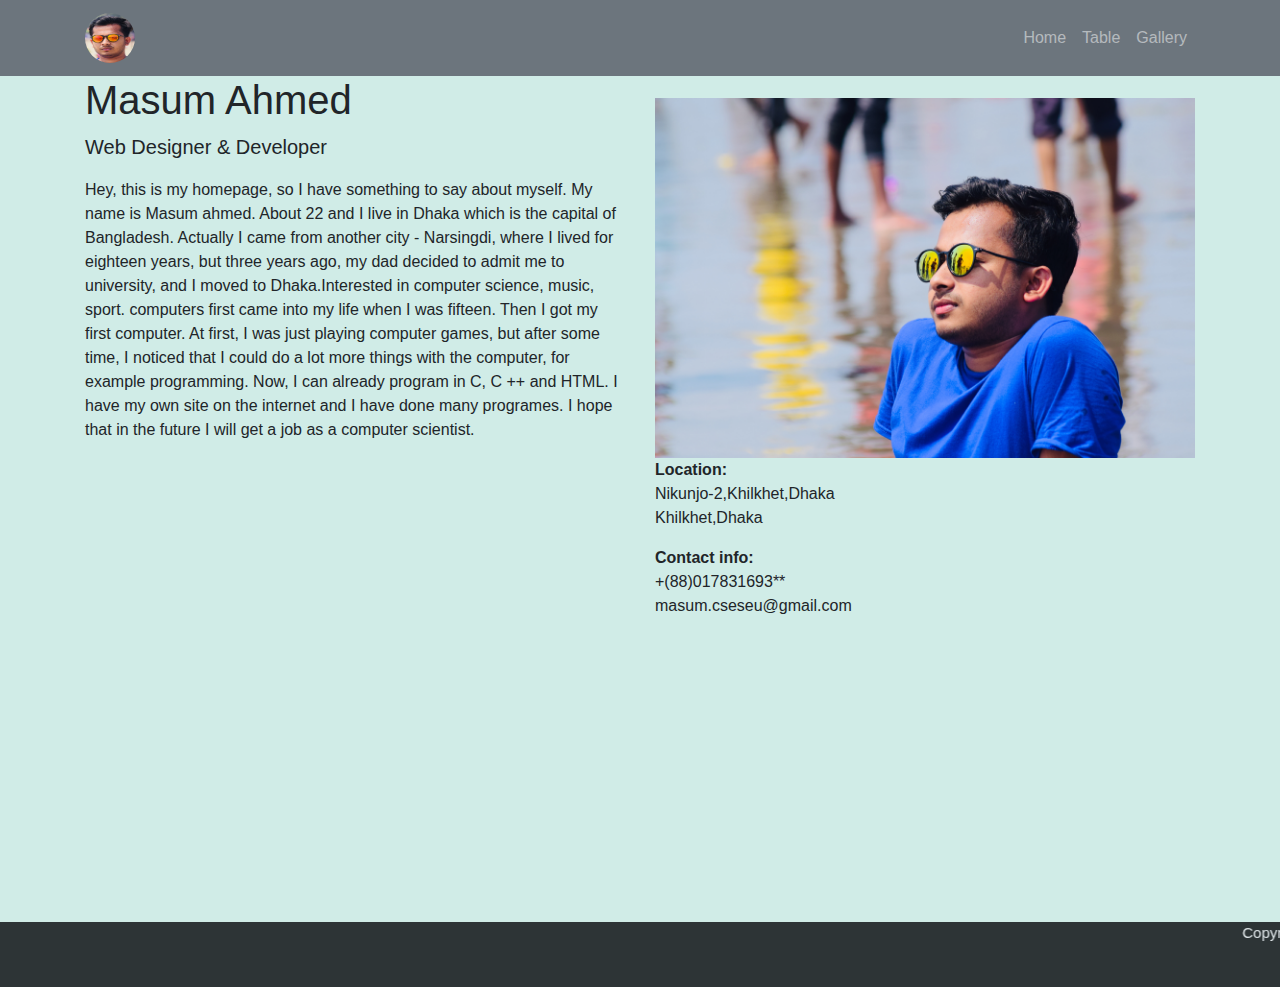
==== index.html @ 756117b2 "Update index.html" ====
<!DOCTYPE html>
<html>
<head>
	<title>Welcome to this page</title>
	<link rel="stylesheet" type="text/css" href="css/bootstrap.min.css">
	<link rel="stylesheet" type="text/css" href="css/style.css">

</head>
</head>
<body>
	<nav class="navbar navbar-expand-sm navbar-dark bg-secondary">
		<div class="container">
  	
    <a class="navbar-brand" href="#">
  	<img src="image/logo/logo.JPG">
  </a>
  <button class="navbar-toggler" type="button" data-toggle="collapse" data-target="#navbarSupportedContent" aria-controls="navbarSupportedContent" aria-expanded="false" aria-label="Toggle navigation">
    <span class="navbar-toggler-icon"></span>
  </button>

  <div class="collapse navbar-collapse" id="navbarSupportedContent">
    <ul class="navbar-nav ml-auto">
      <li class="nav-item">
        <a class="nav-link" href="index.html">Home <span class="sr-only">(current)</span></a>
      </li>
      <li class="nav-item">
        <a class="nav-link" href="table.html">Table</a>
      </li>
      <li class="nav-item">
        <a class="nav-link" href="gallery.html" tabindex="-1" aria-disabled="true">Gallery</a>
      </li>
    </ul>
  </div>
</div>
</nav>
<section class="banner-area">
        <div class="container">
          <div class="row fullscreen align-items-center justify-content-between">
            <div class="col-lg-6 col-md-6 banner-left">
              
              <h1>Masum Ahmed</h1>
               <p class="lead mb-3">Web Designer &amp; Developer</p>
              <p>
                Hey, this is my homepage, so I have something to say about myself. My name is Masum ahmed. About 22 and I live in Dhaka which is the capital of Bangladesh. Actually I came from another city - Narsingdi, where I lived for eighteen years, but three years ago, my dad decided to admit me to university, and I moved to Dhaka.Interested in computer science, music, sport. computers first came into my life when I was fifteen. Then I got my first computer. At first, I was just playing computer games, but after some time, I noticed that I could do a lot more things with the computer, for example programming. Now, I can already program in C, C ++ and HTML. I have my own site on the internet and I have done many programes. I hope that in the future I will get a job as a computer scientist.
              </p>
              
            </div>
            <div class="col-lg-6 col-md-6 banner-right d-flex align-self-end">
              <img class="img-fluid" src="image/home/home.JPG" alt="">
            </div>
          </div>
        </div>          
      </section>

       <section id="Contact">
    <div class="container">
      <div class="row">
        <div class="col-md-3">
          </div>
           <div class="col-md-3 contact-item-1">    
            <p></p>
          </div>

          <div class="col-md-5  contact-items">
            <div>
              <p><b>Location:</b><br>
              Nikunjo-2,Khilkhet,Dhaka</br>
              Khilkhet,Dhaka</p>
            </div>
            <div>
              <p><b>Contact info:</b><br>
              +(88)017831693**</br>
                masum.cseseu@gmail.com</p>
            </div>
            
          </div>
        </div>
    </div>
  </section>
</br>
</br>
</br>
</br>
</br>
</br>
</br>
</br>
</br>
</br>
</br>
</br>

    <div class="copyright text-center">
     <marquee> <p>Copyright © 2019 All Rights Reserved. Designed By Masum Ahmed</p></marquee>
    </div>



	<script type="text/javascript " src="js/jquery-3.4.1.min.js"></script>
	<script type="text/javascript" src="js/popper.min.js"></script>
	<script type="text/javascript" src="js/bootstrap.min.js"></script>

</body>
</html>
---- css/style.css ----
.navbar-brand img{
	height: 50px;
	width: 50px;
	border-radius: 50%;
}
body{
	background-color:#D0ECE7;
}
  background-color: #2d3436;
  padding: 110px 0px 80px;
}
#Contact{
  background-color: #2d3436;
  padding: 110px 0px 80px;
}
#Contact .contact-item-1{}
#Contact .contact-item-1 p{

  font-family: 'Oswald', sans-serif;
  font-size: 18px;
  font-weight: 400;
  color: #dfe6e9;
  margin-top: 50px;
}
#Contact .contact-items .contact-link{
  display: -webkit-flex;
  display: -moz-flex;
  display: -ms-flex;
  display: -o-flex;
  display: flex;
  /*justify-content: center;*/
  /*align-items: center;*/

}

.copyright{
  background: #2d3436 ;
  color: #dfe6e9;
  font-size: 15px;
  padding-bottom: 20px;
}
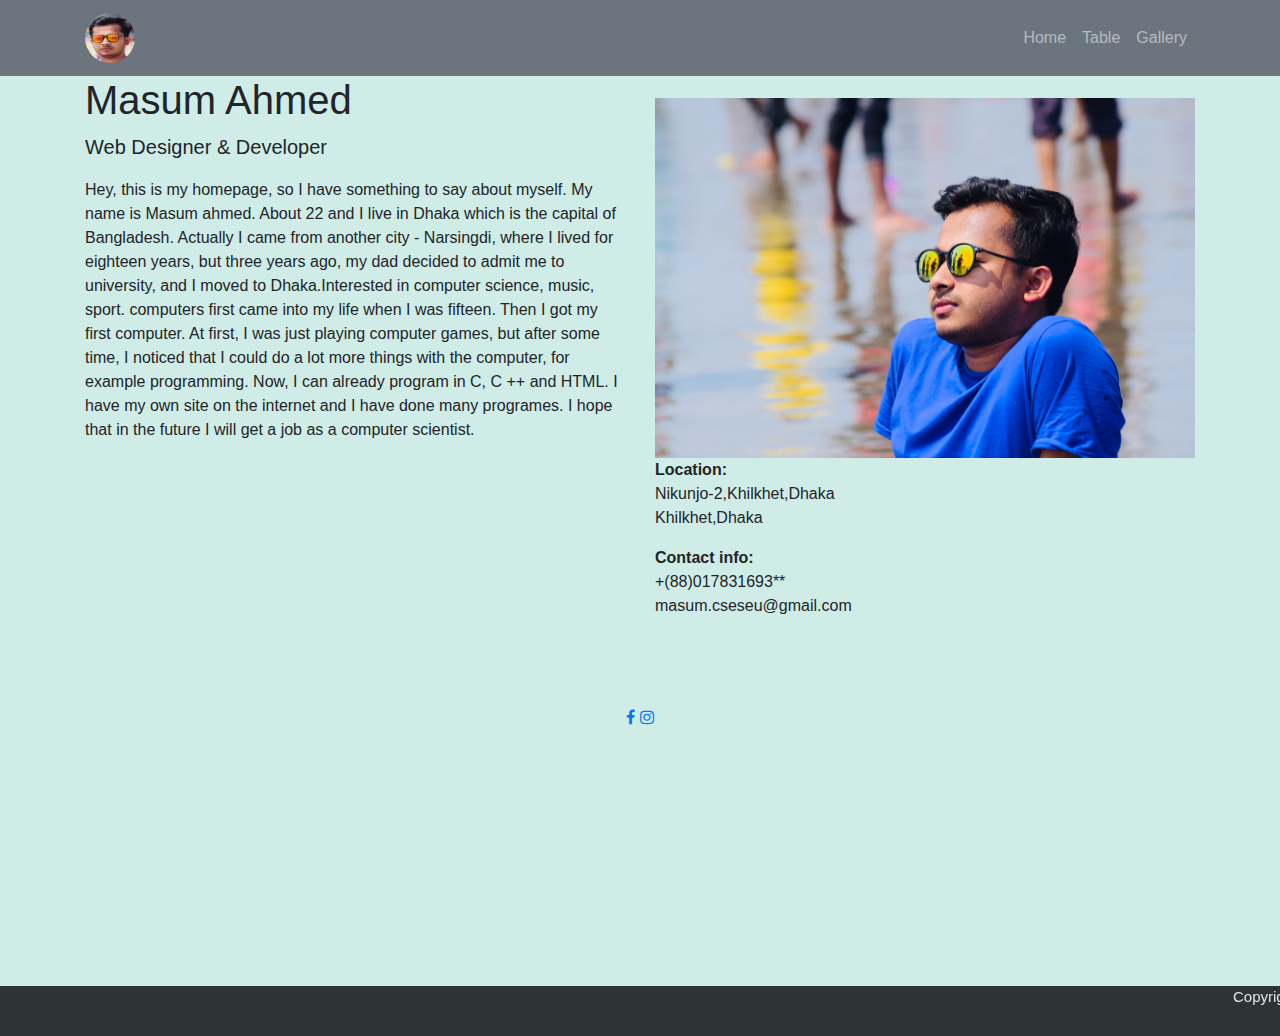
==== commit 88f5d058: "Update index.html" ====
--- a/index.html
+++ b/index.html
@@ -80,6 +80,13 @@
 </br>
 </br>
 </br>
+<!--social media link-->
+  <link rel="stylesheet" href="https://cdnjs.cloudflare.com/ajax/libs/font-awesome/4.7.0/css/font-awesome.min.css">
+
+<!-- Add font awesome icons -->
+<p align="center"><a href="https://www.facebook.com/masum.seu" class="fa fa-facebook" align="center"></a>
+  <a href="https://www.instagram.com/masum.83/" class="fa fa-instagram"></a></p>
+<br>
 </br>
 </br>
 </br>
@@ -89,6 +96,9 @@
 </br>
 </br>
 </br>
+
+
+
 
     <div class="copyright text-center">
      <marquee> <p>Copyright © 2019 All Rights Reserved. Designed By Masum Ahmed</p></marquee>
--- a/css/style.css
+++ b/css/style.css
@@ -37,5 +37,62 @@
   background: #2d3436 ;
   color: #dfe6e9;
   font-size: 15px;
-  padding-bottom: 20px;
+  padding-bottom: 5px;
 }
+
+.contact-section h5{
+  text-align: center;
+  font-size: 35px;
+  letter-spacing: 4px;
+  font-weight: 100;
+  font-family: 'Century Gothic',sans-serif;
+  color: #bfbebb;
+}
+.border{
+  width: 100px;
+  height: 5px;
+  background: #bfbebb;
+  margin: 40px auto;
+}
+
+.contact-form{
+  max-width: 700px;
+  margin: auto;
+  padding: 0 10px;
+  overflow: hidden;
+}
+
+.contact-form-text{
+  display: block;
+  width: 100%;
+  box-sizing: border-box;
+  margin: 16px 0;
+  border: 0;
+  background: #022;
+  padding: 20px 40px;
+  outline: none;
+  color: #bfbebb;
+  transition: 0.5s;
+}
+.contact-form-text:focus{
+  box-shadow: 0 0 10px 4px #bfbebb;
+}
+textarea.contact-form-text{
+  resize: none;
+  height: 120px;
+}
+.contact-form-btn{
+  float: right;
+  border: 0;
+  background: #022;
+  color: #fff;
+  padding: 12px 50px;
+  border-radius: 20px;
+  cursor: pointer;
+  transition: 0.5s;
+}
+.contact-form-btn:hover{
+  background: #bfbebb;
+  color: #0009;
+}
+
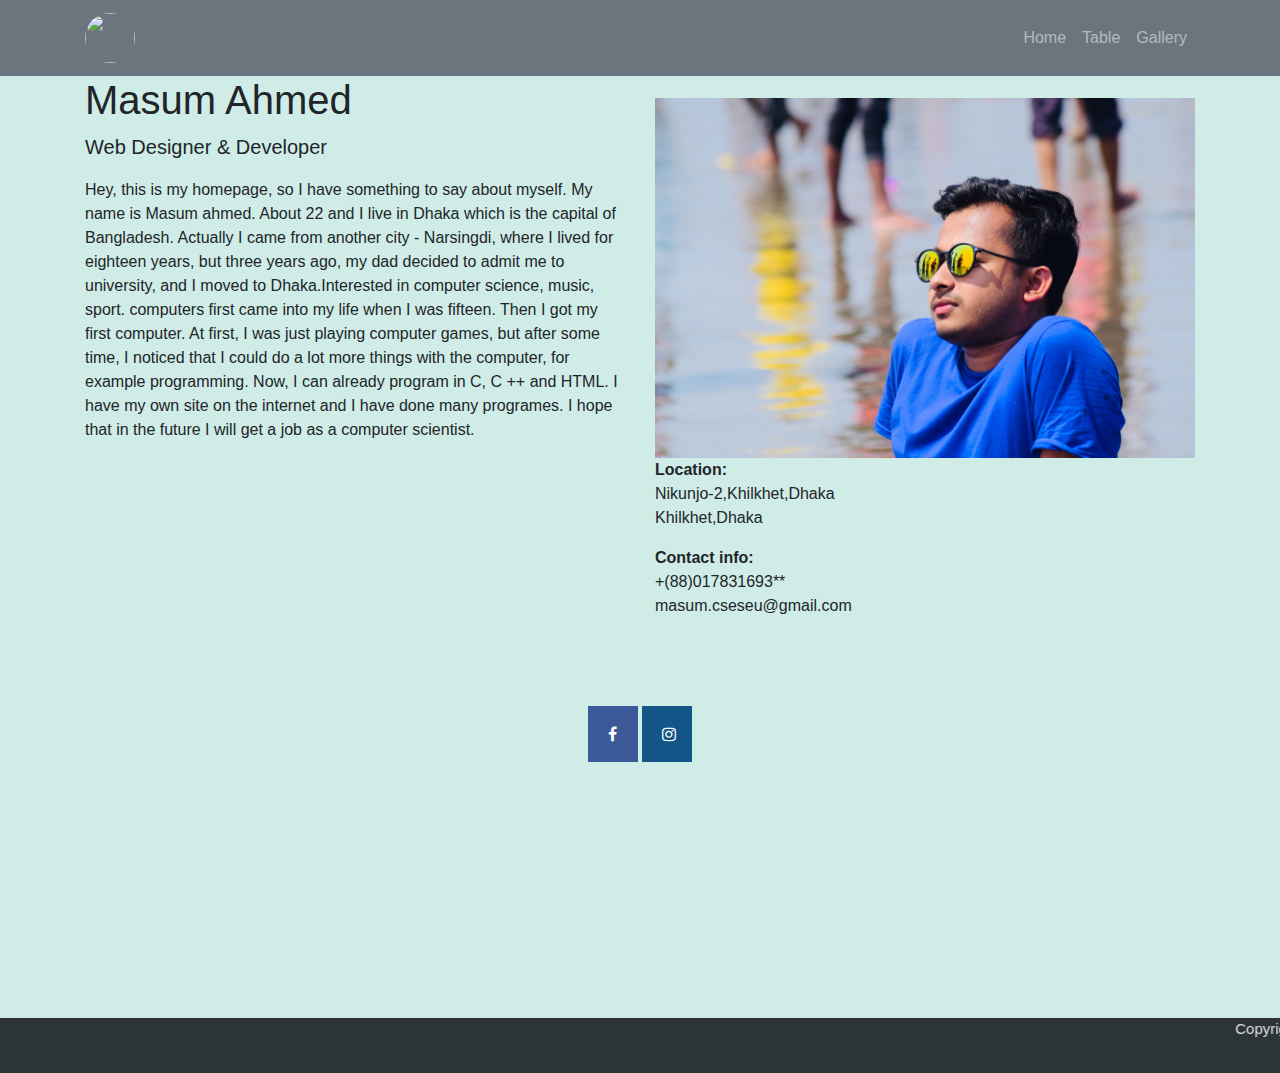
==== commit efbaab34: "Update index.html" ====
--- a/index.html
+++ b/index.html
@@ -12,7 +12,7 @@
 		<div class="container">
   	
     <a class="navbar-brand" href="#">
-  	<img src="image/logo/logo.JPG">
+  	<img src="image/logo/it_logo.JPG">
   </a>
   <button class="navbar-toggler" type="button" data-toggle="collapse" data-target="#navbarSupportedContent" aria-controls="navbarSupportedContent" aria-expanded="false" aria-label="Toggle navigation">
     <span class="navbar-toggler-icon"></span>
--- a/css/style.css
+++ b/css/style.css
@@ -37,7 +37,7 @@
   background: #2d3436 ;
   color: #dfe6e9;
   font-size: 15px;
-  padding-bottom: 5px;
+  padding-bottom: 10px;
 }
 
 .contact-section h5{
@@ -96,3 +96,29 @@
   color: #0009;
 }
 
+.fa {
+  padding: 20px;
+  font-size: 30px;
+  width: 50px;
+  text-align: center;
+  text-decoration: none;
+}
+
+/* Add a hover effect if you want */
+.fa:hover {
+  opacity: 0.7;
+}
+
+/* Set a specific color for each brand */
+
+/* Facebook */
+.fa-facebook {
+  margin: center;
+  background: #3B5998;
+  color: white;
+}
+
+.fa-instagram {
+  background: #125688;
+  color: white;
+}
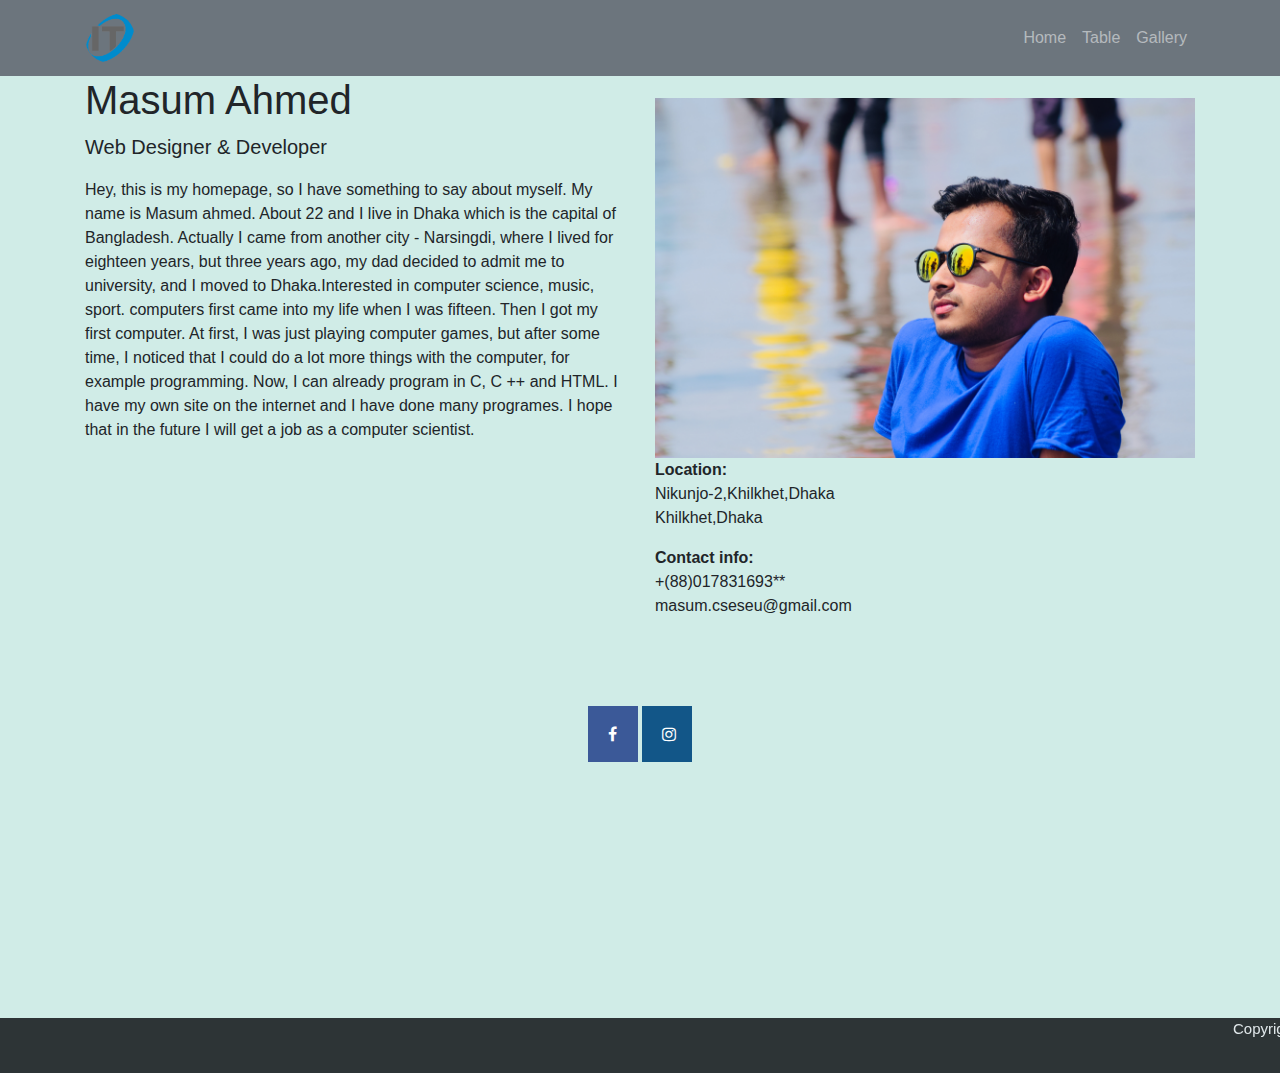
==== commit 68d3de5c: "Update index.html" ====
--- a/index.html
+++ b/index.html
@@ -12,7 +12,7 @@
 		<div class="container">
   	
     <a class="navbar-brand" href="#">
-  	<img src="image/logo/it_logo.JPG">
+  	<img src="image/logo/it_logo.png">
   </a>
   <button class="navbar-toggler" type="button" data-toggle="collapse" data-target="#navbarSupportedContent" aria-controls="navbarSupportedContent" aria-expanded="false" aria-label="Toggle navigation">
     <span class="navbar-toggler-icon"></span>
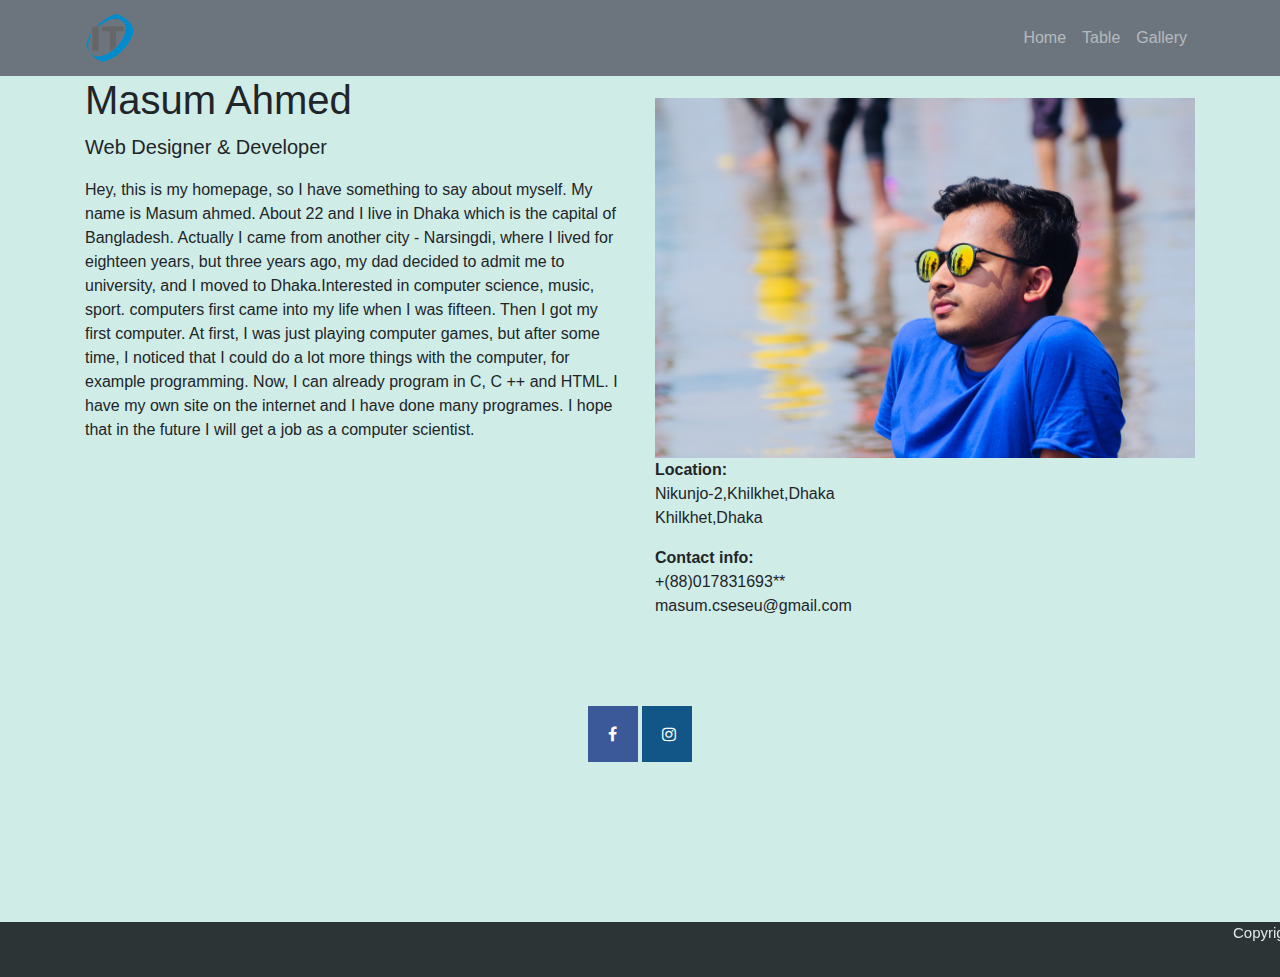
==== commit e1d36835: "Update index.html" ====
--- a/index.html
+++ b/index.html
@@ -92,10 +92,6 @@
 </br>
 </br>
 </br>
-</br>
-</br>
-</br>
-</br>
 
 
 
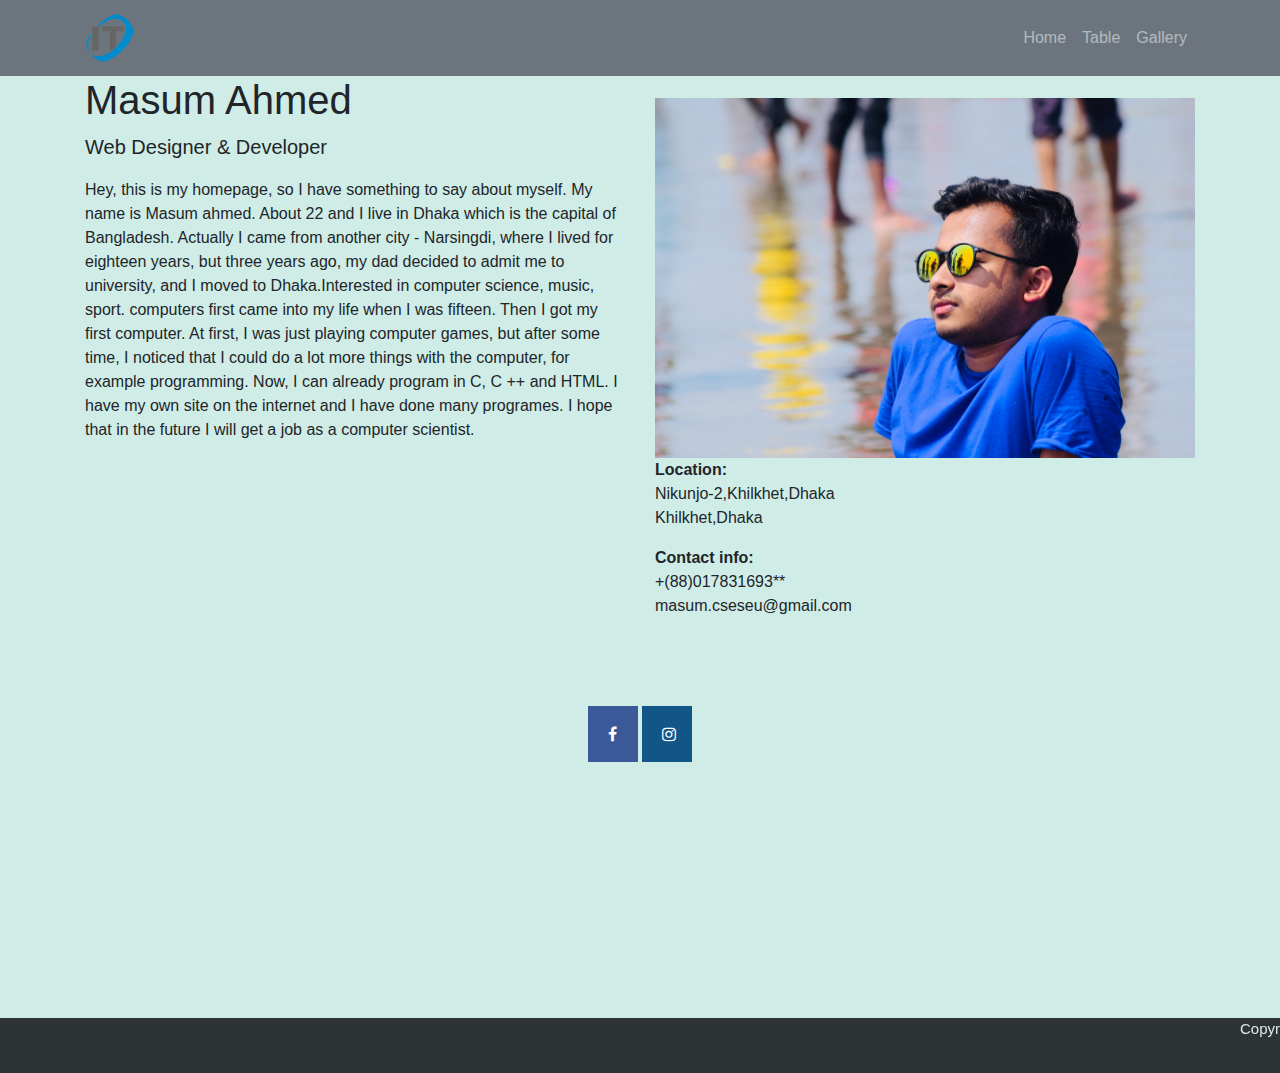
==== commit e4fcdbcd: "Update index.html" ====
--- a/index.html
+++ b/index.html
@@ -92,6 +92,10 @@
 </br>
 </br>
 </br>
+</br>
+</br>
+</br>
+</br>
 
 
 
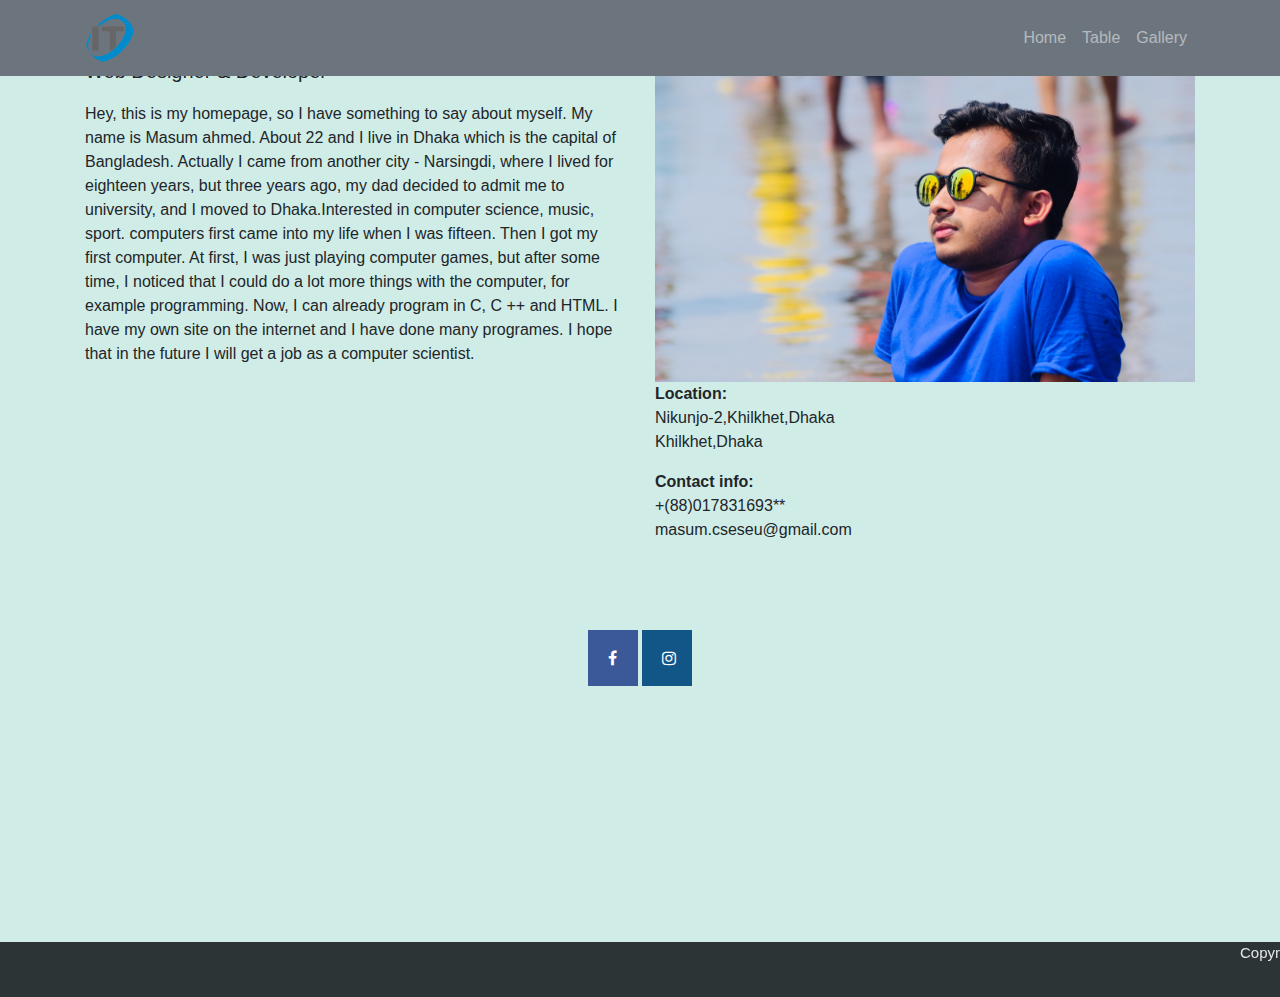
==== commit 20d9fc05: "Update index.html" ====
--- a/index.html
+++ b/index.html
@@ -8,7 +8,7 @@
 </head>
 </head>
 <body>
-	<nav class="navbar navbar-expand-sm navbar-dark bg-secondary">
+	<nav class="navbar navbar-expand-sm navbar-dark bg-secondary fixed-top">
 		<div class="container">
   	
     <a class="navbar-brand" href="#">
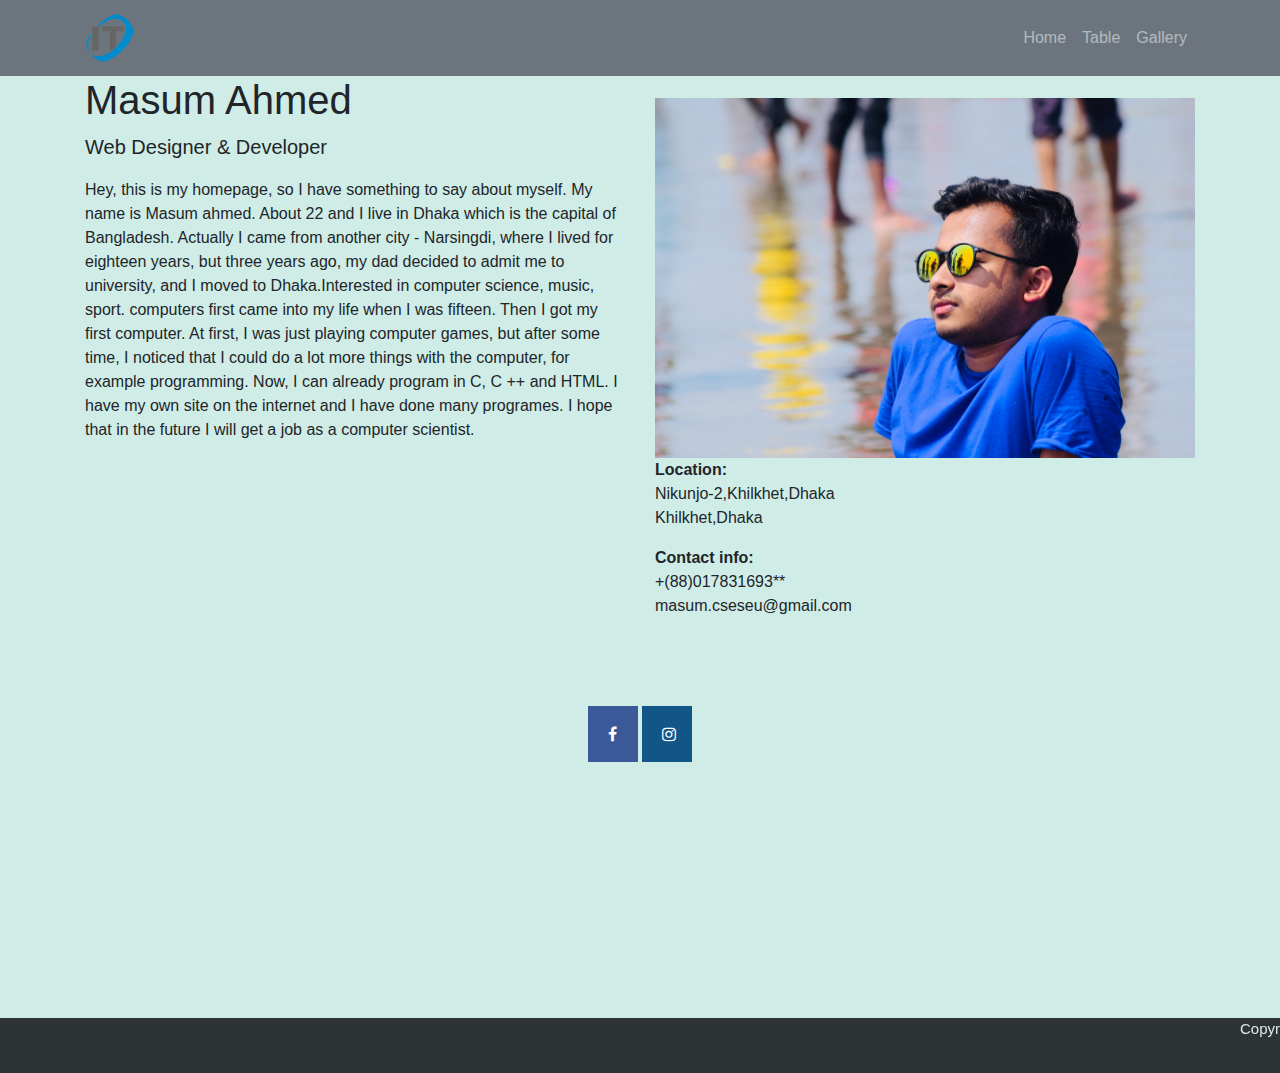
==== commit b0f95335: "Update index.html" ====
--- a/index.html
+++ b/index.html
@@ -8,7 +8,7 @@
 </head>
 </head>
 <body>
-	<nav class="navbar navbar-expand-sm navbar-dark bg-secondary fixed-top">
+	<nav class="navbar navbar-expand-sm navbar-dark bg-secondary">
 		<div class="container">
   	
     <a class="navbar-brand" href="#">
